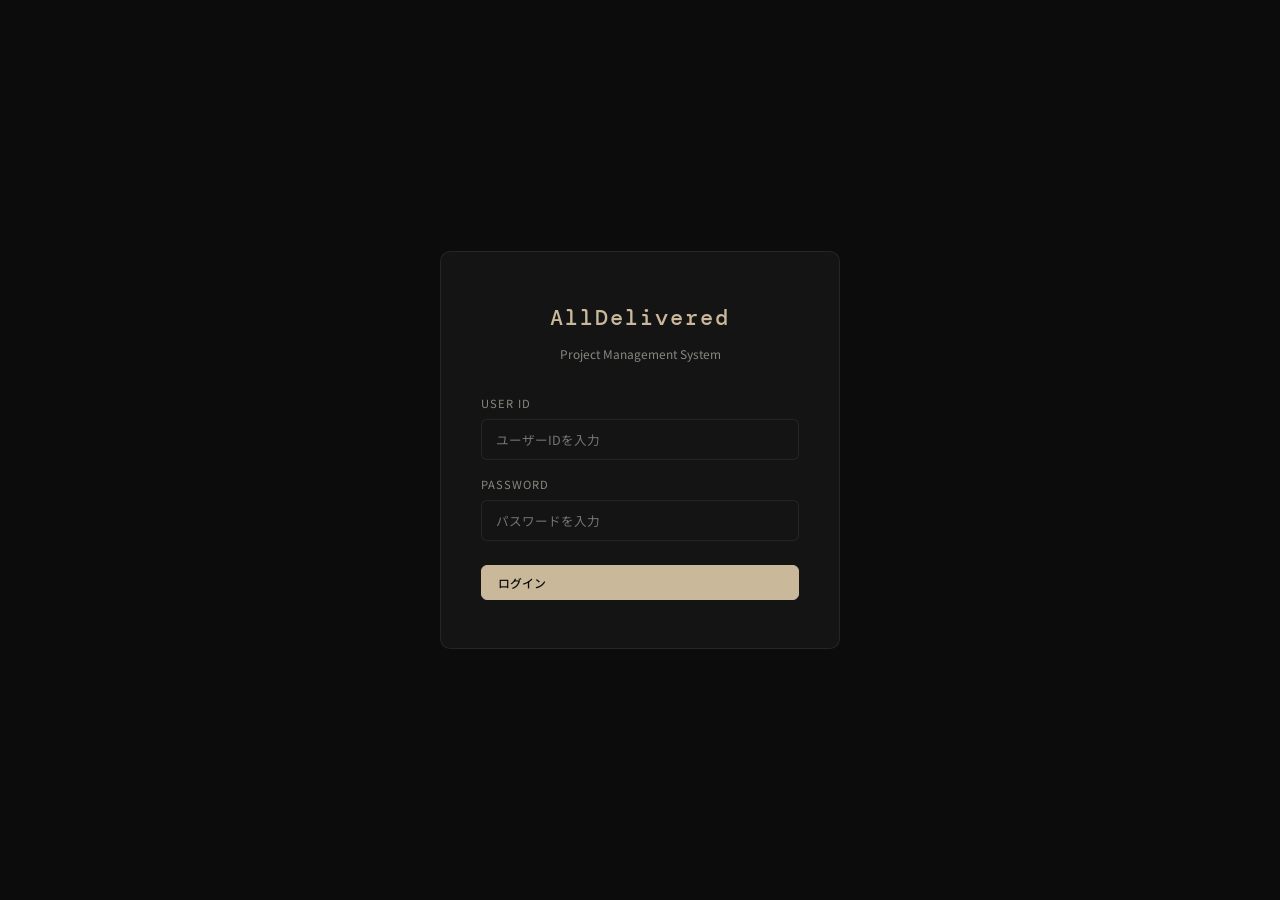
==== index.html @ 11e702cd "Initial release: AllDelivered PM case management system Static HTML/CSS/JS app with localStorage, de" ====
<!DOCTYPE html>
<html lang="ja">
<head>
  <meta charset="UTF-8">
  <meta name="viewport" content="width=device-width, initial-scale=1.0">
  <title>AllDelivered PM</title>
  <link rel="stylesheet" href="style.css">
</head>
<body class="login-page">
  <div class="login-card">
    <div class="login-logo">AllDelivered</div>
    <div class="login-subtitle">Project Management System</div>
    <form id="loginForm">
      <div class="form-group">
        <label>User ID</label>
        <input type="text" id="loginId" placeholder="ユーザーIDを入力" autocomplete="username" required>
      </div>
      <div class="form-group">
        <label>Password</label>
        <input type="password" id="loginPw" placeholder="パスワードを入力" autocomplete="current-password" required>
      </div>
      <button type="submit" class="btn btn-primary">ログイン</button>
    </form>
    <div class="login-error" id="loginError">ユーザーIDまたはパスワードが正しくありません</div>
  </div>

  <script src="app.js"></script>
  <script>
    (function() {
      const session = getSession();
      if (session) {
        if (session.role === 'client') {
          window.location.href = 'portal.html';
        } else {
          window.location.href = 'dashboard.html';
        }
        return;
      }
    })();

    document.getElementById('loginForm').addEventListener('submit', function(e) {
      e.preventDefault();
      const id = document.getElementById('loginId').value.trim();
      const pw = document.getElementById('loginPw').value;
      const users = getUsers();
      const user = users.find(u => u.id === id && u.password === pw);

      if (!user) {
        document.getElementById('loginError').style.display = 'block';
        return;
      }

      document.getElementById('loginError').style.display = 'none';
      setSession({
        userId: user.id,
        role: user.role,
        name: user.name,
        clientId: user.clientId || null,
        loginAt: new Date().toISOString()
      });

      if (user.role === 'client') {
        window.location.href = 'portal.html';
      } else {
        window.location.href = 'dashboard.html';
      }
    });
  </script>
</body>
</html>
---- style.css ----
/* ============================================
   AllDelivered PM — Style System
   ============================================ */

@import url('https://fonts.googleapis.com/css2?family=Noto+Sans+JP:wght@300;400;500&family=DM+Mono:wght@400;500&display=swap');

/* --- CSS Variables --- */
:root {
  --bg: #0c0c0d;
  --surface-1: #141415;
  --surface-2: #1c1c1e;
  --surface-3: #242426;
  --text: #ede9e3;
  --text-sub: #8a8780;
  --accent: #c9b99a;
  --accent-hover: #d9cdb0;
  --success: #6dbf7e;
  --warning: #d4a84b;
  --error: #d46b6b;
  --info: #6b9fd4;
  --border: rgba(255,255,255,0.07);
  --border-hover: rgba(255,255,255,0.2);
  --overlay: rgba(0,0,0,0.75);
  --radius: 6px;
  --radius-lg: 10px;
  --sidebar-w: 220px;
  --font-jp: 'Noto Sans JP', sans-serif;
  --font-mono: 'DM Mono', monospace;
}

/* --- Reset --- */
*, *::before, *::after { box-sizing: border-box; margin: 0; padding: 0; }
html { font-size: 14px; }
body {
  font-family: var(--font-jp);
  font-weight: 400;
  background: var(--bg);
  color: var(--text);
  min-height: 100vh;
  line-height: 1.6;
  -webkit-font-smoothing: antialiased;
}
a { color: var(--accent); text-decoration: none; }
a:hover { color: var(--accent-hover); }
button { cursor: pointer; font-family: var(--font-jp); }
input, select, textarea {
  font-family: var(--font-jp);
  background: var(--surface-1);
  color: var(--text);
  border: 1px solid var(--border);
  border-radius: var(--radius);
  padding: 8px 12px;
  font-size: 0.9rem;
  outline: none;
  transition: border-color 0.2s;
}
input:focus, select:focus, textarea:focus {
  border-color: var(--accent);
}
textarea { resize: vertical; min-height: 80px; }
select { appearance: none; background-image: url("data:image/svg+xml,%3Csvg xmlns='http://www.w3.org/2000/svg' width='12' height='12' viewBox='0 0 24 24' fill='none' stroke='%238a8780' stroke-width='2'%3E%3Cpath d='M6 9l6 6 6-6'/%3E%3C/svg%3E"); background-repeat: no-repeat; background-position: right 10px center; padding-right: 30px; }

/* --- Scrollbar --- */
::-webkit-scrollbar { width: 6px; height: 6px; }
::-webkit-scrollbar-track { background: var(--surface-1); }
::-webkit-scrollbar-thumb { background: var(--surface-3); border-radius: 3px; }

/* --- Login Page --- */
.login-page {
  display: flex;
  align-items: center;
  justify-content: center;
  min-height: 100vh;
  background: var(--bg);
}
.login-card {
  background: var(--surface-1);
  border: 1px solid var(--border);
  border-radius: var(--radius-lg);
  padding: 48px 40px;
  width: 100%;
  max-width: 400px;
  text-align: center;
}
.login-logo {
  font-family: var(--font-mono);
  font-size: 1.6rem;
  font-weight: 500;
  color: var(--accent);
  letter-spacing: 2px;
  margin-bottom: 8px;
}
.login-subtitle {
  color: var(--text-sub);
  font-size: 0.85rem;
  margin-bottom: 32px;
}
.login-card .form-group {
  margin-bottom: 16px;
  text-align: left;
}
.login-card label {
  display: block;
  font-size: 0.8rem;
  color: var(--text-sub);
  margin-bottom: 6px;
  text-transform: uppercase;
  letter-spacing: 1px;
}
.login-card input {
  width: 100%;
  padding: 10px 14px;
}
.login-card .btn-primary {
  width: 100%;
  margin-top: 8px;
}
.login-error {
  color: var(--error);
  font-size: 0.85rem;
  margin-top: 12px;
  display: none;
}

/* --- Buttons --- */
.btn {
  display: inline-flex;
  align-items: center;
  gap: 6px;
  padding: 8px 16px;
  border-radius: var(--radius);
  border: 1px solid var(--border);
  background: var(--surface-2);
  color: var(--text);
  font-size: 0.85rem;
  font-weight: 400;
  transition: all 0.2s;
  white-space: nowrap;
}
.btn:hover { background: var(--surface-3); border-color: var(--border-hover); }
.btn-primary {
  background: var(--accent);
  color: #0c0c0d;
  border-color: var(--accent);
  font-weight: 500;
}
.btn-primary:hover { background: var(--accent-hover); border-color: var(--accent-hover); }
.btn-danger { border-color: var(--error); color: var(--error); }
.btn-danger:hover { background: rgba(212,107,107,0.15); }
.btn-sm { padding: 4px 10px; font-size: 0.8rem; }
.btn-icon {
  width: 32px; height: 32px; padding: 0;
  display: inline-flex; align-items: center; justify-content: center;
  border-radius: var(--radius);
  background: transparent; border: 1px solid var(--border);
  color: var(--text-sub);
  transition: all 0.2s;
}
.btn-icon:hover { color: var(--text); border-color: var(--border-hover); background: var(--surface-2); }

/* --- Layout --- */
.app-layout {
  display: flex;
  min-height: 100vh;
}
.sidebar {
  width: var(--sidebar-w);
  background: var(--surface-1);
  border-right: 1px solid var(--border);
  padding: 20px 0;
  display: flex;
  flex-direction: column;
  position: fixed;
  top: 0;
  left: 0;
  bottom: 0;
  z-index: 100;
  transition: transform 0.3s;
}
.sidebar-logo {
  font-family: var(--font-mono);
  font-size: 1.1rem;
  font-weight: 500;
  color: var(--accent);
  letter-spacing: 1.5px;
  padding: 0 20px 20px;
  border-bottom: 1px solid var(--border);
  margin-bottom: 12px;
}
.sidebar-nav { flex: 1; padding: 0 8px; }
.sidebar-nav a {
  display: flex;
  align-items: center;
  gap: 10px;
  padding: 10px 12px;
  border-radius: var(--radius);
  color: var(--text-sub);
  font-size: 0.9rem;
  transition: all 0.2s;
  margin-bottom: 2px;
}
.sidebar-nav a:hover,
.sidebar-nav a.active {
  background: var(--surface-2);
  color: var(--text);
}
.sidebar-nav a.active { border-left: 2px solid var(--accent); }
.sidebar-user {
  padding: 16px 20px;
  border-top: 1px solid var(--border);
  font-size: 0.85rem;
}
.sidebar-user .user-name { color: var(--text); font-weight: 500; }
.sidebar-user .user-role { color: var(--text-sub); font-size: 0.75rem; text-transform: uppercase; letter-spacing: 1px; }
.sidebar-user .logout-link { color: var(--error); font-size: 0.8rem; margin-top: 6px; display: inline-block; }

.main-content {
  flex: 1;
  margin-left: var(--sidebar-w);
  padding: 28px 32px;
  min-height: 100vh;
}
.page-header {
  display: flex;
  align-items: center;
  justify-content: space-between;
  margin-bottom: 24px;
}
.page-title {
  font-size: 1.3rem;
  font-weight: 500;
}
.page-title span {
  color: var(--text-sub);
  font-weight: 300;
  font-size: 0.9rem;
  margin-left: 8px;
}

/* --- Hamburger (Mobile) --- */
.hamburger {
  display: none;
  position: fixed;
  top: 12px;
  left: 12px;
  z-index: 200;
  background: var(--surface-2);
  border: 1px solid var(--border);
  border-radius: var(--radius);
  width: 40px;
  height: 40px;
  align-items: center;
  justify-content: center;
  color: var(--text);
  font-size: 1.2rem;
}
.sidebar-overlay {
  display: none;
  position: fixed;
  inset: 0;
  background: var(--overlay);
  z-index: 99;
}

/* --- Summary Cards --- */
.summary-cards {
  display: grid;
  grid-template-columns: repeat(auto-fit, minmax(200px, 1fr));
  gap: 16px;
  margin-bottom: 28px;
}
.summary-card {
  background: var(--surface-1);
  border: 1px solid var(--border);
  border-radius: var(--radius-lg);
  padding: 20px;
}
.summary-card .card-label {
  font-size: 0.75rem;
  color: var(--text-sub);
  text-transform: uppercase;
  letter-spacing: 1px;
  margin-bottom: 8px;
}
.summary-card .card-value {
  font-family: var(--font-mono);
  font-size: 1.6rem;
  font-weight: 500;
  color: var(--text);
}
.summary-card .card-value.gold { color: var(--accent); }
.summary-card .card-sub {
  font-size: 0.8rem;
  color: var(--text-sub);
  margin-top: 4px;
}

/* --- Case Cards Grid --- */
.cases-grid {
  display: grid;
  grid-template-columns: repeat(auto-fill, minmax(320px, 1fr));
  gap: 16px;
  margin-bottom: 32px;
}
.case-card {
  background: var(--surface-1);
  border: 1px solid var(--border);
  border-radius: var(--radius-lg);
  padding: 20px;
  transition: border-color 0.2s, transform 0.15s;
  cursor: pointer;
}
.case-card:hover {
  border-color: var(--border-hover);
  transform: translateY(-1px);
}
.case-card-header {
  display: flex;
  align-items: flex-start;
  justify-content: space-between;
  margin-bottom: 12px;
}
.case-card-client {
  font-size: 0.8rem;
  color: var(--text-sub);
  text-transform: uppercase;
  letter-spacing: 0.5px;
}
.case-card-name {
  font-size: 1rem;
  font-weight: 500;
  margin-top: 4px;
}
.case-card-body {
  display: flex;
  flex-direction: column;
  gap: 8px;
  font-size: 0.85rem;
}
.case-card-row {
  display: flex;
  align-items: center;
  justify-content: space-between;
}
.case-card-fee {
  font-family: var(--font-mono);
  font-size: 0.85rem;
  color: var(--accent);
}
.case-card-footer {
  margin-top: 14px;
  padding-top: 12px;
  border-top: 1px solid var(--border);
  display: flex;
  align-items: center;
  justify-content: space-between;
  font-size: 0.8rem;
}
.follow-date { color: var(--text-sub); }
.follow-date.overdue { color: var(--error); font-weight: 500; }

/* --- Badges --- */
.badge {
  display: inline-block;
  padding: 2px 10px;
  border-radius: 12px;
  font-size: 0.75rem;
  font-weight: 500;
  letter-spacing: 0.3px;
}
.badge-active { background: rgba(109,191,126,0.15); color: var(--success); }
.badge-hold { background: rgba(212,168,75,0.15); color: var(--warning); }
.badge-done { background: rgba(107,159,212,0.15); color: var(--info); }
.badge-proposal { background: rgba(201,185,154,0.15); color: var(--accent); }
.badge-billing-unpaid { background: rgba(212,107,107,0.15); color: var(--error); }
.badge-billing-invoiced { background: rgba(212,168,75,0.15); color: var(--warning); }
.badge-billing-paid { background: rgba(109,191,126,0.15); color: var(--success); }

/* --- Satisfaction Progress --- */
.satisfaction-bar {
  display: flex;
  align-items: center;
  gap: 8px;
}
.satisfaction-bar .bar-track {
  flex: 1;
  height: 6px;
  background: var(--surface-3);
  border-radius: 3px;
  overflow: hidden;
}
.satisfaction-bar .bar-fill {
  height: 100%;
  border-radius: 3px;
  transition: width 0.3s;
}
.satisfaction-bar .bar-value {
  font-family: var(--font-mono);
  font-size: 0.85rem;
  min-width: 36px;
  text-align: right;
}

/* --- Revenue Section --- */
.revenue-section {
  background: var(--surface-1);
  border: 1px solid var(--border);
  border-radius: var(--radius-lg);
  padding: 24px;
  margin-bottom: 28px;
}
.revenue-section h3 {
  font-size: 1rem;
  font-weight: 500;
  margin-bottom: 16px;
}
.chart-container {
  position: relative;
  height: 260px;
  margin-bottom: 20px;
}

/* --- Tables --- */
.data-table {
  width: 100%;
  border-collapse: collapse;
  font-size: 0.85rem;
}
.data-table th {
  text-align: left;
  padding: 10px 12px;
  font-weight: 500;
  color: var(--text-sub);
  font-size: 0.75rem;
  text-transform: uppercase;
  letter-spacing: 0.5px;
  border-bottom: 1px solid var(--border);
}
.data-table td {
  padding: 10px 12px;
  border-bottom: 1px solid var(--border);
}
.data-table tr:hover td { background: var(--surface-2); }
.data-table .mono { font-family: var(--font-mono); }

/* --- Modal --- */
.modal-overlay {
  position: fixed;
  inset: 0;
  background: var(--overlay);
  display: none;
  align-items: center;
  justify-content: center;
  z-index: 1000;
  padding: 20px;
}
.modal-overlay.active { display: flex; }
.modal {
  background: var(--surface-1);
  border: 1px solid var(--border);
  border-radius: var(--radius-lg);
  width: 100%;
  max-width: 560px;
  max-height: 85vh;
  overflow-y: auto;
  padding: 28px;
}
.modal-header {
  display: flex;
  align-items: center;
  justify-content: space-between;
  margin-bottom: 20px;
}
.modal-header h2 {
  font-size: 1.1rem;
  font-weight: 500;
}
.modal-close {
  background: none;
  border: none;
  color: var(--text-sub);
  font-size: 1.2rem;
  cursor: pointer;
}
.modal-close:hover { color: var(--text); }
.form-group {
  margin-bottom: 14px;
}
.form-group label {
  display: block;
  font-size: 0.8rem;
  color: var(--text-sub);
  margin-bottom: 6px;
}
.form-group input,
.form-group select,
.form-group textarea {
  width: 100%;
}
.form-row {
  display: grid;
  grid-template-columns: 1fr 1fr;
  gap: 12px;
}
.form-actions {
  display: flex;
  justify-content: flex-end;
  gap: 8px;
  margin-top: 20px;
}

/* --- Toast --- */
.toast-container {
  position: fixed;
  bottom: 20px;
  right: 20px;
  z-index: 2000;
  display: flex;
  flex-direction: column;
  gap: 8px;
}
.toast {
  background: var(--surface-2);
  border: 1px solid var(--border);
  border-radius: var(--radius);
  padding: 12px 20px;
  font-size: 0.85rem;
  color: var(--text);
  animation: toastIn 0.3s ease, toastOut 0.3s ease 2.7s forwards;
  max-width: 320px;
}
.toast.success { border-left: 3px solid var(--success); }
.toast.error { border-left: 3px solid var(--error); }
@keyframes toastIn { from { opacity: 0; transform: translateY(10px); } to { opacity: 1; transform: translateY(0); } }
@keyframes toastOut { from { opacity: 1; } to { opacity: 0; transform: translateY(-10px); } }

/* --- Case Detail Page --- */
.case-header {
  background: var(--surface-1);
  border: 1px solid var(--border);
  border-radius: var(--radius-lg);
  padding: 24px;
  margin-bottom: 24px;
}
.case-header-top {
  display: flex;
  align-items: center;
  justify-content: space-between;
  margin-bottom: 12px;
}
.case-header .case-client {
  font-size: 0.85rem;
  color: var(--text-sub);
}
.case-header .case-name {
  font-size: 1.3rem;
  font-weight: 500;
  margin-top: 4px;
}
.case-meta {
  display: flex;
  flex-wrap: wrap;
  gap: 16px;
  margin-top: 12px;
  font-size: 0.85rem;
  color: var(--text-sub);
}
.case-meta span { display: flex; align-items: center; gap: 4px; }

/* --- Sections (collapsible) --- */
.section {
  background: var(--surface-1);
  border: 1px solid var(--border);
  border-radius: var(--radius-lg);
  margin-bottom: 16px;
  overflow: hidden;
}
.section-header {
  display: flex;
  align-items: center;
  justify-content: space-between;
  padding: 16px 20px;
  cursor: pointer;
  user-select: none;
  transition: background 0.2s;
}
.section-header:hover { background: var(--surface-2); }
.section-header h3 {
  font-size: 0.95rem;
  font-weight: 500;
  display: flex;
  align-items: center;
  gap: 8px;
}
.section-header .toggle-icon {
  color: var(--text-sub);
  transition: transform 0.2s;
  font-size: 0.8rem;
}
.section.collapsed .section-header .toggle-icon { transform: rotate(-90deg); }
.section-body {
  padding: 0 20px 20px;
}
.section.collapsed .section-body { display: none; }
.section-actions {
  display: flex;
  gap: 8px;
  margin-bottom: 12px;
}

/* --- Gantt Chart --- */
.gantt-wrapper {
  overflow-x: auto;
  margin-top: 12px;
}
.gantt-table {
  min-width: 100%;
  border-collapse: collapse;
}
.gantt-table th,
.gantt-table td {
  padding: 6px 8px;
  font-size: 0.8rem;
  white-space: nowrap;
  border-bottom: 1px solid var(--border);
}
.gantt-table th {
  color: var(--text-sub);
  font-weight: 500;
  text-transform: uppercase;
  font-size: 0.7rem;
  letter-spacing: 0.5px;
}
.gantt-timeline {
  position: relative;
  height: 24px;
  min-width: 100%;
}
.gantt-bar {
  position: absolute;
  height: 18px;
  top: 3px;
  border-radius: 9px;
  font-size: 0;
}
.gantt-bar.priority-high { background: var(--error); opacity: 0.7; }
.gantt-bar.priority-medium { background: var(--warning); opacity: 0.7; }
.gantt-bar.priority-low { background: var(--info); opacity: 0.7; }
.gantt-bar.done { opacity: 0.35; }
.gantt-today-line {
  position: absolute;
  top: 0;
  bottom: 0;
  width: 2px;
  background: var(--error);
  z-index: 5;
}
.gantt-header-row {
  display: flex;
  font-size: 0.7rem;
  color: var(--text-sub);
}
.gantt-header-cell {
  text-align: center;
  border-left: 1px solid var(--border);
  padding: 4px 0;
}

/* --- Today Tasks --- */
.today-tasks { list-style: none; }
.today-task-item {
  display: flex;
  align-items: center;
  gap: 10px;
  padding: 10px 0;
  border-bottom: 1px solid var(--border);
  font-size: 0.85rem;
}
.today-task-item:last-child { border-bottom: none; }
.today-task-item input[type="checkbox"] {
  width: 16px;
  height: 16px;
  accent-color: var(--accent);
}
.today-task-item .task-assignee {
  font-size: 0.75rem;
  padding: 2px 8px;
  background: var(--surface-3);
  border-radius: 10px;
  color: var(--text-sub);
}
.priority-dot {
  width: 8px;
  height: 8px;
  border-radius: 50%;
  display: inline-block;
}
.priority-dot.high { background: var(--error); }
.priority-dot.medium { background: var(--warning); }
.priority-dot.low { background: var(--info); }

/* --- KPI --- */
.kpi-grid {
  display: grid;
  grid-template-columns: repeat(auto-fill, minmax(260px, 1fr));
  gap: 12px;
}
.kpi-card {
  background: var(--surface-2);
  border: 1px solid var(--border);
  border-radius: var(--radius);
  padding: 16px;
}
.kpi-card .kpi-name {
  font-size: 0.8rem;
  color: var(--text-sub);
  margin-bottom: 8px;
}
.kpi-card .kpi-values {
  display: flex;
  align-items: baseline;
  gap: 8px;
  margin-bottom: 8px;
}
.kpi-card .kpi-actual {
  font-family: var(--font-mono);
  font-size: 1.4rem;
  font-weight: 500;
}
.kpi-card .kpi-target {
  font-size: 0.8rem;
  color: var(--text-sub);
}
.kpi-card .kpi-diff {
  font-size: 0.8rem;
  font-family: var(--font-mono);
}
.kpi-card .kpi-diff.up { color: var(--success); }
.kpi-card .kpi-diff.down { color: var(--error); }
.kpi-progress {
  height: 4px;
  background: var(--surface-3);
  border-radius: 2px;
  overflow: hidden;
  margin-top: 6px;
}
.kpi-progress .kpi-fill {
  height: 100%;
  border-radius: 2px;
  transition: width 0.3s;
}

/* --- Followup --- */
.followup-list { list-style: none; }
.followup-item {
  display: flex;
  align-items: center;
  justify-content: space-between;
  padding: 10px 0;
  border-bottom: 1px solid var(--border);
  font-size: 0.85rem;
}
.followup-item:last-child { border-bottom: none; }
.followup-item.overdue { background: rgba(212,107,107,0.05); }
.followup-date {
  font-family: var(--font-mono);
  font-size: 0.8rem;
  min-width: 90px;
}
.followup-date.overdue { color: var(--error); font-weight: 500; }

/* --- Satisfaction --- */
.sat-score-display {
  text-align: center;
  margin-bottom: 20px;
}
.sat-score-display .big-score {
  font-family: var(--font-mono);
  font-size: 3rem;
  font-weight: 500;
  color: var(--accent);
}
.sat-score-display .big-score span {
  font-size: 1.2rem;
  color: var(--text-sub);
}
.sat-slider-group {
  margin-bottom: 12px;
}
.sat-slider-group label {
  display: flex;
  justify-content: space-between;
  font-size: 0.85rem;
  margin-bottom: 4px;
}
.sat-slider-group label .sat-val {
  font-family: var(--font-mono);
  color: var(--accent);
}
.sat-slider-group input[type="range"] {
  width: 100%;
  -webkit-appearance: none;
  height: 6px;
  background: var(--surface-3);
  border-radius: 3px;
  border: none;
  padding: 0;
}
.sat-slider-group input[type="range"]::-webkit-slider-thumb {
  -webkit-appearance: none;
  width: 16px;
  height: 16px;
  border-radius: 50%;
  background: var(--accent);
  cursor: pointer;
}

/* --- Minutes --- */
.minute-entry {
  background: var(--surface-2);
  border: 1px solid var(--border);
  border-radius: var(--radius);
  padding: 16px;
  margin-bottom: 10px;
}
.minute-entry .minute-header {
  display: flex;
  align-items: center;
  justify-content: space-between;
  margin-bottom: 8px;
  cursor: pointer;
}
.minute-entry .minute-date {
  font-family: var(--font-mono);
  font-size: 0.8rem;
  color: var(--text-sub);
}
.minute-entry .minute-title {
  font-weight: 500;
  font-size: 0.95rem;
}
.minute-entry .minute-body {
  font-size: 0.85rem;
  color: var(--text-sub);
  line-height: 1.7;
  margin-bottom: 12px;
  white-space: pre-wrap;
}
.minute-entry .next-actions {
  list-style: none;
  border-top: 1px solid var(--border);
  padding-top: 10px;
}
.minute-entry .next-action-item {
  display: flex;
  align-items: center;
  gap: 8px;
  padding: 6px 0;
  font-size: 0.85rem;
}
.minute-collapsed .minute-body,
.minute-collapsed .next-actions { display: none; }

/* --- Resources --- */
.resources-grid {
  display: grid;
  grid-template-columns: repeat(auto-fill, minmax(220px, 1fr));
  gap: 10px;
}
.resource-card {
  background: var(--surface-2);
  border: 1px solid var(--border);
  border-radius: var(--radius);
  padding: 14px;
  transition: border-color 0.2s;
}
.resource-card:hover { border-color: var(--border-hover); }
.resource-card .resource-type {
  font-size: 0.7rem;
  text-transform: uppercase;
  letter-spacing: 0.5px;
  color: var(--text-sub);
  margin-bottom: 6px;
}
.resource-card .resource-title {
  font-size: 0.9rem;
  font-weight: 500;
}

/* --- Portal --- */
.portal-header {
  text-align: center;
  padding: 24px;
  border-bottom: 1px solid var(--border);
  margin-bottom: 24px;
}
.portal-export-bar {
  display: flex;
  gap: 8px;
  flex-wrap: wrap;
  margin-bottom: 16px;
}

/* --- Settings Panel --- */
.settings-modal .modal { max-width: 640px; }
.user-list-item {
  display: flex;
  align-items: center;
  justify-content: space-between;
  padding: 10px 0;
  border-bottom: 1px solid var(--border);
  font-size: 0.85rem;
}

/* --- Print Styles --- */
@media print {
  .sidebar, .hamburger, .sidebar-overlay,
  .btn, .section-actions, .page-header .btn,
  .portal-export-bar, .toast-container,
  .case-header-top .btn { display: none !important; }
  .main-content { margin-left: 0 !important; padding: 10px !important; }
  body { background: #fff; color: #000; }
  .section, .case-header, .minute-entry, .resource-card, .kpi-card {
    background: #fff;
    border-color: #ccc;
    color: #000;
  }
  .case-header .case-name, .section-header h3 { color: #000; }
}

/* --- Responsive --- */
@media (max-width: 768px) {
  .hamburger { display: flex; }
  .sidebar { transform: translateX(-100%); }
  .sidebar.open { transform: translateX(0); }
  .sidebar-overlay.active { display: block; }
  .main-content { margin-left: 0; padding: 16px; padding-top: 60px; }
  .summary-cards { grid-template-columns: repeat(2, 1fr); }
  .cases-grid { grid-template-columns: 1fr; }
  .form-row { grid-template-columns: 1fr; }
  .case-header-top { flex-direction: column; gap: 12px; }
  .case-meta { flex-direction: column; gap: 8px; }
  .kpi-grid { grid-template-columns: 1fr; }
  .resources-grid { grid-template-columns: 1fr; }
  .page-header { flex-direction: column; gap: 12px; align-items: flex-start; }
}

/* --- Empty state --- */
.empty-state {
  text-align: center;
  padding: 32px 20px;
  color: var(--text-sub);
  font-size: 0.9rem;
}

/* --- Slider for probability --- */
input[type="range"] {
  -webkit-appearance: none;
  height: 6px;
  background: var(--surface-3);
  border-radius: 3px;
  border: none;
  padding: 0;
  width: 100%;
}
input[type="range"]::-webkit-slider-thumb {
  -webkit-appearance: none;
  width: 16px;
  height: 16px;
  border-radius: 50%;
  background: var(--accent);
  cursor: pointer;
}

/* --- Tab bar for settings --- */
.tab-bar {
  display: flex;
  gap: 0;
  border-bottom: 1px solid var(--border);
  margin-bottom: 16px;
}
.tab-bar button {
  background: none;
  border: none;
  border-bottom: 2px solid transparent;
  padding: 8px 16px;
  color: var(--text-sub);
  font-size: 0.85rem;
  transition: all 0.2s;
}
.tab-bar button:hover { color: var(--text); }
.tab-bar button.active { color: var(--accent); border-bottom-color: var(--accent); }
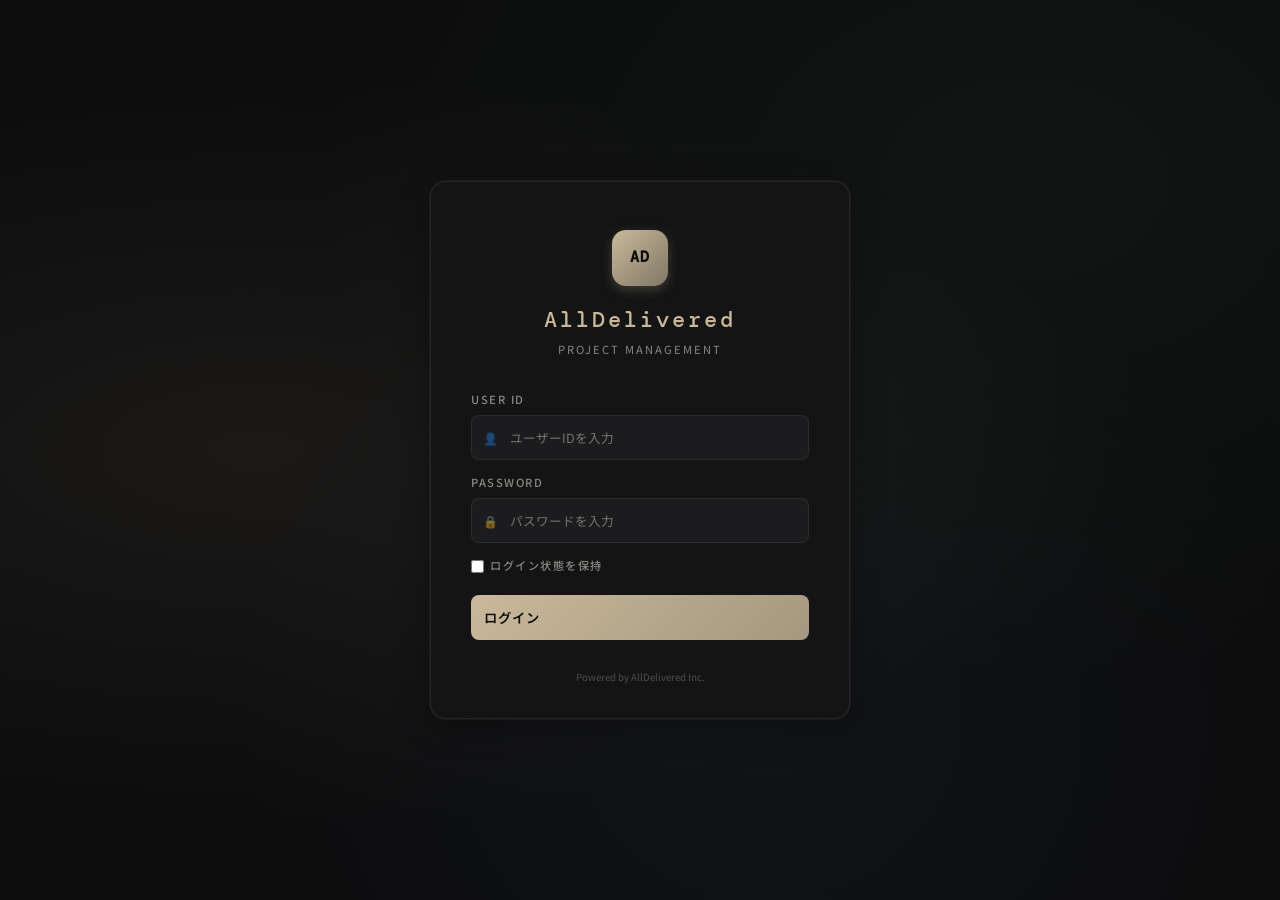
==== commit 5a457464: "redesign: ログイン画面をプロフェッショナルデザインにアップグレード" ====
--- a/index.html
+++ b/index.html
@@ -7,21 +7,39 @@
   <link rel="stylesheet" href="style.css">
 </head>
 <body class="login-page">
+  <div class="login-bg"></div>
   <div class="login-card">
-    <div class="login-logo">AllDelivered</div>
-    <div class="login-subtitle">Project Management System</div>
+    <div class="login-brand">
+      <div class="login-icon">AD</div>
+      <div class="login-logo">AllDelivered</div>
+      <div class="login-subtitle">Project Management</div>
+    </div>
     <form id="loginForm">
-      <div class="form-group">
+      <div class="form-group login-field">
         <label>User ID</label>
-        <input type="text" id="loginId" placeholder="ユーザーIDを入力" autocomplete="username" required>
+        <div class="login-input-wrap">
+          <span class="login-input-icon">👤</span>
+          <input type="text" id="loginId" placeholder="ユーザーIDを入力" autocomplete="username" required>
+        </div>
       </div>
-      <div class="form-group">
+      <div class="form-group login-field">
         <label>Password</label>
-        <input type="password" id="loginPw" placeholder="パスワードを入力" autocomplete="current-password" required>
+        <div class="login-input-wrap">
+          <span class="login-input-icon">🔒</span>
+          <input type="password" id="loginPw" placeholder="パスワードを入力" autocomplete="current-password" required>
+        </div>
       </div>
-      <button type="submit" class="btn btn-primary">ログイン</button>
+      <div class="login-remember">
+        <label style="display:flex;align-items:center;gap:6px;cursor:pointer;font-size:0.8rem;color:var(--text-sub);">
+          <input type="checkbox" id="loginRemember"> ログイン状態を保持
+        </label>
+      </div>
+      <button type="submit" class="btn btn-primary login-btn">ログイン</button>
     </form>
     <div class="login-error" id="loginError">ユーザーIDまたはパスワードが正しくありません</div>
+    <div class="login-footer">
+      <span style="color:var(--text-sub);font-size:0.7rem;opacity:0.5;">Powered by AllDelivered Inc.</span>
+    </div>
   </div>
 
   <script src="app.js"></script>
--- a/style.css
+++ b/style.css
@@ -72,55 +72,133 @@
   justify-content: center;
   min-height: 100vh;
   background: var(--bg);
+  position: relative;
+  overflow: hidden;
+}
+.login-bg {
+  position: absolute;
+  inset: 0;
+  background:
+    radial-gradient(ellipse at 20% 50%, rgba(201,185,154,0.08) 0%, transparent 60%),
+    radial-gradient(ellipse at 80% 20%, rgba(109,191,126,0.05) 0%, transparent 50%),
+    radial-gradient(ellipse at 60% 80%, rgba(107,155,210,0.05) 0%, transparent 50%);
+  pointer-events: none;
 }
 .login-card {
   background: var(--surface-1);
   border: 1px solid var(--border);
-  border-radius: var(--radius-lg);
-  padding: 48px 40px;
+  border-radius: 16px;
+  padding: 48px 40px 32px;
   width: 100%;
-  max-width: 400px;
+  max-width: 420px;
   text-align: center;
+  position: relative;
+  z-index: 1;
+  box-shadow: 0 8px 32px rgba(0,0,0,0.3), 0 0 0 1px rgba(201,185,154,0.08);
+  animation: loginFadeIn 0.5s ease-out;
+}
+@keyframes loginFadeIn {
+  from { opacity: 0; transform: translateY(16px); }
+  to { opacity: 1; transform: translateY(0); }
+}
+.login-brand { margin-bottom: 32px; }
+.login-icon {
+  display: inline-flex;
+  align-items: center;
+  justify-content: center;
+  width: 56px;
+  height: 56px;
+  border-radius: 14px;
+  background: linear-gradient(135deg, var(--accent), rgba(201,185,154,0.6));
+  color: var(--bg);
+  font-family: var(--font-mono);
+  font-size: 1.1rem;
+  font-weight: 700;
+  letter-spacing: 1px;
+  margin-bottom: 16px;
+  box-shadow: 0 4px 12px rgba(201,185,154,0.25);
 }
 .login-logo {
   font-family: var(--font-mono);
   font-size: 1.6rem;
   font-weight: 500;
   color: var(--accent);
+  letter-spacing: 3px;
+  margin-bottom: 4px;
+}
+.login-subtitle {
+  color: var(--text-sub);
+  font-size: 0.8rem;
   letter-spacing: 2px;
-  margin-bottom: 8px;
-}
-.login-subtitle {
-  color: var(--text-sub);
-  font-size: 0.85rem;
-  margin-bottom: 32px;
-}
-.login-card .form-group {
-  margin-bottom: 16px;
-  text-align: left;
-}
+  text-transform: uppercase;
+}
+.login-field { margin-bottom: 18px; text-align: left; }
 .login-card label {
   display: block;
-  font-size: 0.8rem;
+  font-size: 0.72rem;
   color: var(--text-sub);
   margin-bottom: 6px;
   text-transform: uppercase;
+  letter-spacing: 1.5px;
+  font-weight: 500;
+}
+.login-input-wrap {
+  position: relative;
+  display: flex;
+  align-items: center;
+}
+.login-input-icon {
+  position: absolute;
+  left: 12px;
+  font-size: 0.85rem;
+  opacity: 0.5;
+  pointer-events: none;
+}
+.login-card input[type="text"],
+.login-card input[type="password"] {
+  width: 100%;
+  padding: 12px 14px 12px 38px;
+  background: var(--surface-2);
+  border: 1px solid var(--border);
+  border-radius: 8px;
+  color: var(--text);
+  font-size: 0.9rem;
+  transition: border-color 0.2s, box-shadow 0.2s;
+}
+.login-card input:focus {
+  border-color: var(--accent);
+  box-shadow: 0 0 0 3px rgba(201,185,154,0.15);
+  outline: none;
+}
+.login-remember { margin: 4px 0 20px; text-align: left; }
+.login-btn {
+  width: 100%;
+  padding: 13px !important;
+  font-size: 0.95rem !important;
+  font-weight: 600 !important;
   letter-spacing: 1px;
-}
-.login-card input {
-  width: 100%;
-  padding: 10px 14px;
-}
-.login-card .btn-primary {
-  width: 100%;
-  margin-top: 8px;
-}
+  border-radius: 8px !important;
+  background: linear-gradient(135deg, var(--accent), rgba(201,185,154,0.8)) !important;
+  border: none !important;
+  color: var(--bg) !important;
+  cursor: pointer;
+  transition: transform 0.15s, box-shadow 0.15s;
+}
+.login-btn:hover {
+  transform: translateY(-1px);
+  box-shadow: 0 4px 16px rgba(201,185,154,0.3);
+}
+.login-btn:active { transform: translateY(0); }
 .login-error {
   color: var(--error);
   font-size: 0.85rem;
-  margin-top: 12px;
+  margin-top: 14px;
   display: none;
-}
+  padding: 8px 12px;
+  background: rgba(255,77,77,0.08);
+  border-radius: 6px;
+}
+.login-footer { margin-top: 24px; }
 
 /* --- Buttons --- */
 .btn {
@@ -205,6 +283,33 @@
   color: var(--text);
 }
 .sidebar-nav a.active { border-left: 2px solid var(--accent); }
+.sidebar-section-label {
+  font-size: 0.68rem;
+  text-transform: uppercase;
+  letter-spacing: 0.6px;
+  color: var(--text-sub);
+  padding: 12px 12px 4px;
+  opacity: 0.7;
+}
+.sidebar-case-item {
+  padding: 6px 12px !important;
+  font-size: 0.8rem !important;
+}
+.sidebar-case-name {
+  white-space: nowrap;
+  overflow: hidden;
+  text-overflow: ellipsis;
+  flex: 1;
+  min-width: 0;
+}
+.sidebar-case-dot {
+  width: 7px;
+  height: 7px;
+  border-radius: 50%;
+  flex-shrink: 0;
+}
+.active-dot { background: var(--accent); }
+.proposal-dot { background: #6b9bd2; }
 .sidebar-user {
   padding: 16px 20px;
   border-top: 1px solid var(--border);
@@ -664,7 +769,24 @@
   text-align: center;
   border-left: 1px solid var(--border);
   padding: 4px 0;
-}
+  white-space: nowrap;
+  overflow: hidden;
+}
+.gantt-header-sub .gantt-header-cell { font-size: 0.65rem; padding: 2px 0; }
+.gantt-day-cell { font-size: 0.65rem; }
+.gantt-we { background: rgba(255,255,255,0.04); color: var(--text-sub); }
+.gantt-today-col { background: rgba(201,185,154,0.18); color: var(--accent); font-weight: 600; }
+
+/* View Switcher */
+.gantt-view-switcher { display: flex; border: 1px solid var(--border); border-radius: 6px; overflow: hidden; }
+.gantt-view-switcher button {
+  background: none; border: none; color: var(--text-sub);
+  padding: 4px 12px; font-size: 0.8rem; cursor: pointer;
+  border-right: 1px solid var(--border); transition: background 0.15s, color 0.15s;
+}
+.gantt-view-switcher button:last-child { border-right: none; }
+.gantt-view-switcher button:hover { background: var(--surface-2); color: var(--text); }
+.gantt-view-switcher button.active { background: var(--accent); color: var(--bg); font-weight: 600; }
 
 /* --- Today Tasks --- */
 .today-tasks { list-style: none; }
@@ -861,6 +983,27 @@
 .minute-collapsed .minute-body,
 .minute-collapsed .next-actions { display: none; }
 
+/* --- ROI --- */
+.roi-grid { display: grid; grid-template-columns: repeat(auto-fill, minmax(280px, 1fr)); gap: 12px; }
+.roi-card { background: var(--surface-2); border: 1px solid var(--border); border-radius: var(--radius); padding: 16px; }
+.roi-card-header { display: flex; justify-content: space-between; align-items: flex-start; margin-bottom: 4px; }
+.roi-measure { font-size: 0.95rem; font-weight: 600; }
+.roi-metric-label { font-size: 0.75rem; color: var(--text-sub); margin-bottom: 12px; }
+.roi-values { display: flex; align-items: center; gap: 8px; margin-bottom: 12px; background: var(--surface); border-radius: 6px; padding: 10px; }
+.roi-before, .roi-after { flex: 1; text-align: center; }
+.roi-val-label { font-size: 0.7rem; color: var(--text-sub); margin-bottom: 2px; }
+.roi-val { font-size: 1rem; font-weight: 600; font-family: var(--font-mono); }
+.roi-arrow { color: var(--text-sub); font-size: 1.1rem; }
+.roi-summary { display: flex; flex-direction: column; gap: 4px; font-size: 0.82rem; }
+.roi-label { color: var(--text-sub); margin-right: 6px; }
+.roi-number { font-family: var(--font-mono); }
+.roi-number.positive { color: #6dbf7e; }
+.roi-number.negative { color: var(--error); }
+.roi-result { margin-top: 8px; font-size: 0.85rem; font-weight: 500; }
+.roi-big { font-size: 1.4rem; font-weight: 700; margin-left: 6px; }
+.roi-period { font-size: 0.75rem; color: var(--text-sub); margin-top: 8px; }
+.roi-notes { font-size: 0.8rem; color: var(--text-sub); margin-top: 4px; border-top: 1px solid var(--border); padding-top: 6px; }
+
 /* --- Resources --- */
 .resources-grid {
   display: grid;
@@ -875,6 +1018,11 @@
   transition: border-color 0.2s;
 }
 .resource-card:hover { border-color: var(--border-hover); }
+.resource-contract {
+  border-color: var(--accent) !important;
+  background: rgba(201,185,154,0.08);
+}
+.resource-contract:hover { border-color: var(--accent-hover) !important; }
 .resource-card .resource-type {
   font-size: 0.7rem;
   text-transform: uppercase;
@@ -911,6 +1059,42 @@
   border-bottom: 1px solid var(--border);
   font-size: 0.85rem;
 }
+
+/* --- Reminder Banner --- */
+.reminder-banner { margin-bottom: 16px; display: flex; flex-direction: column; gap: 6px; }
+.reminder-overdue { background: rgba(220,80,80,0.12); border: 1px solid rgba(220,80,80,0.4); border-radius: var(--radius); padding: 10px 14px; font-size: 0.85rem; color: var(--error); }
+.reminder-upcoming { background: rgba(201,185,154,0.1); border: 1px solid rgba(201,185,154,0.35); border-radius: var(--radius); padding: 10px 14px; font-size: 0.85rem; color: var(--accent); }
+.timeline-row { cursor: pointer; transition: background 0.15s; }
+.timeline-row:hover { background: var(--surface-2); }
+
+/* --- Dashboard Tabs --- */
+.dash-tab-bar { display: flex; gap: 4px; margin-bottom: 16px; border-bottom: 1px solid var(--border); padding-bottom: 0; }
+.dash-tab {
+  background: none; border: none; border-bottom: 2px solid transparent;
+  color: var(--text-sub); font-size: 0.9rem; padding: 8px 16px;
+  cursor: pointer; transition: color 0.15s, border-color 0.15s;
+  margin-bottom: -1px;
+}
+.dash-tab:hover { color: var(--text); }
+.dash-tab.active { color: var(--accent); border-bottom-color: var(--accent); font-weight: 600; }
+
+/* --- Pipeline Board --- */
+.pipeline-board { display: grid; grid-template-columns: repeat(3, 1fr); gap: 16px; }
+.pipeline-col { background: var(--surface); border: 1px solid var(--border); border-radius: var(--radius); padding: 12px; min-height: 200px; }
+.pipeline-col-header { display: flex; justify-content: space-between; align-items: center; font-size: 0.85rem; font-weight: 600; margin-bottom: 12px; padding-bottom: 8px; border-bottom: 1px solid var(--border); }
+.pipeline-cards { display: flex; flex-direction: column; gap: 10px; }
+.pipeline-card { background: var(--surface-2); border: 1px solid var(--border); border-radius: 8px; padding: 12px; cursor: pointer; transition: border-color 0.2s, transform 0.15s; }
+.pipeline-card:hover { border-color: var(--accent); transform: translateY(-1px); }
+.pipeline-card-top { display: flex; justify-content: space-between; align-items: flex-start; margin-bottom: 8px; gap: 8px; }
+.pipeline-prob-bar { flex: 1; height: 6px; background: var(--border); border-radius: 3px; overflow: hidden; }
+.pipeline-prob-row { display: flex; align-items: center; gap: 8px; margin-top: 8px; }
+@media (max-width: 768px) { .pipeline-board { grid-template-columns: 1fr; } }
+/* --- Today Tasks --- */
+.today-tasks-list { display: flex; flex-direction: column; gap: 6px; }
+.today-task-row { display: flex; align-items: center; gap: 10px; padding: 8px 10px; background: var(--surface-2); border-radius: 6px; border: 1px solid var(--border); }
+.today-task-info { flex: 1; min-width: 0; display: flex; flex-direction: column; gap: 2px; overflow: hidden; }
+.today-task-case { white-space: nowrap; overflow: hidden; text-overflow: ellipsis; }
+.today-task-name { font-size: 0.88rem; font-weight: 500; white-space: nowrap; overflow: hidden; text-overflow: ellipsis; }
 
 /* --- Print Styles --- */
 @media print {
